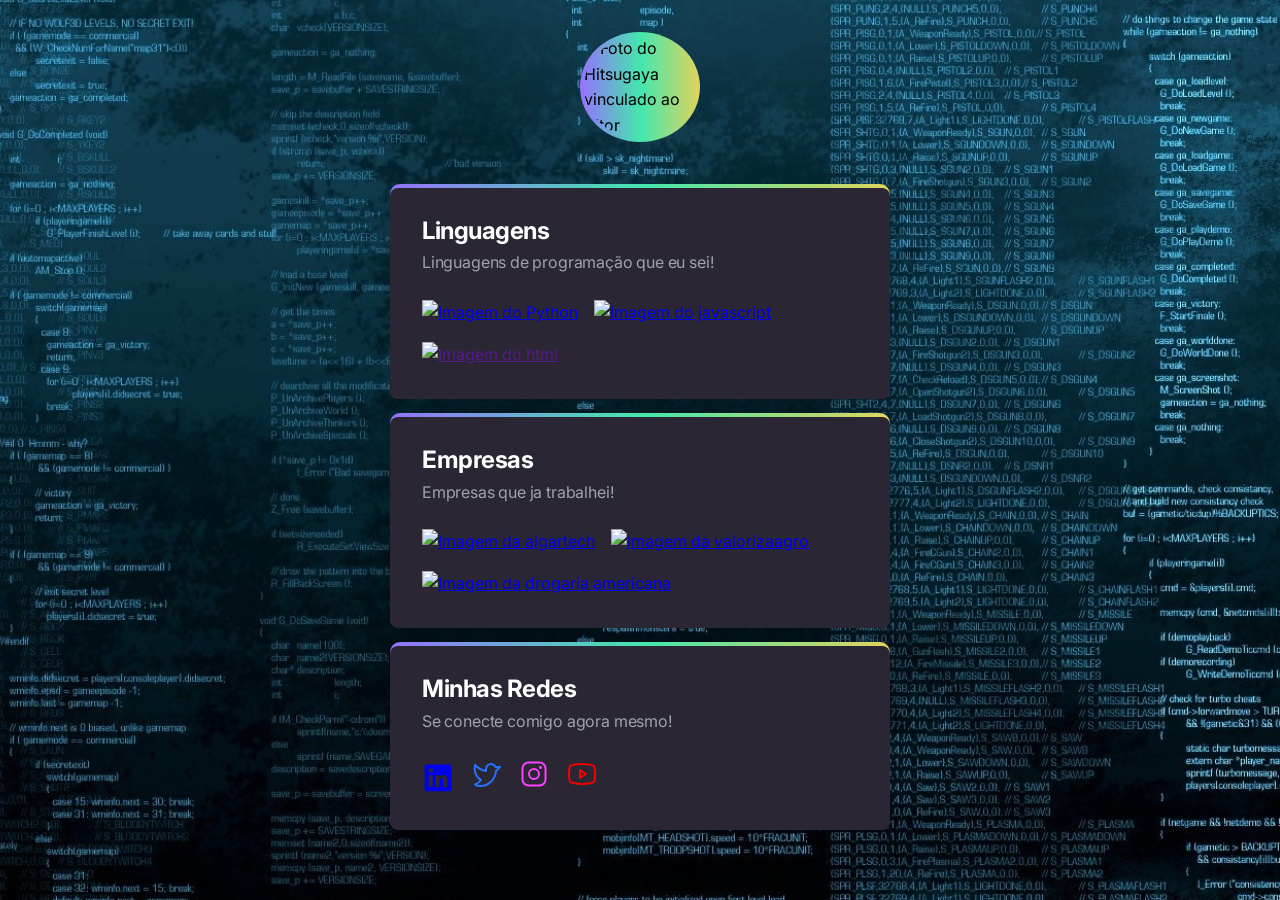
==== pessoal.html @ 00dd3619 "Commit new" ====
<!DOCTYPE html>
<html lang="pt-br">
<head>

    <link rel="preconnect" href="https://fonts.googleapis.com">
    <link rel="preconnect" href="https://fonts.gstatic.com" crossorigin>
    <link href="https://fonts.googleapis.com/css2?family=Inter:wght@400;900&display=swap" rel="stylesheet">
    
    <meta charset="UTF-8">
    <meta name="viewport" content="width=device-width, initial-scale=1.0">
    <title>Pessoal</title>

    <link rel="stylesheet" href="./styles.css">

</head>



<body>
        
        <header>
            <div>
                <img 
                src="https://github.com/Vitazsy.png" alt="Foto do Hitsugaya vinculado ao Vitor" />
            </div>
        </header> 

        <main>

            <section>
                <div>
                    <h2>Linguagens</h2>
                    <p>Linguagens de programação que eu sei!</p>

                    <ul class="Program-lis"> 
                        <li>
                            <a
                            target="_blank"
                            href="https://www.python.org/">
                            <img src="https://yt3.ggpht.com/P0Y_uNR8iapuUeTsGSoIOF6HDHDflU9WV31V6WGwvmdkA9Cyx-sv4AYibr_txx2h3v9DlM1ErQ=s88-c-k-c0x00ffffff-no-rj"alt= "Imagem do Python">
                            </a>
                        </li>

                        <li>
                            <a
                            target="_blank"
                            href="https://www.javascript.com/">
                            <img src="https://yt3.ggpht.com/ytc/AMLnZu_xB8zBRHYmD6WBSwvdYXG78eLycaHAoM_ckeoerw=s88-c-k-c0x00ffffff-no-rj" alt="Imagem do javascript">
                            </a>
                        </li>

                        <li>
                            <a
                            target="_blank"
                            href="">
                            <img src="https://yt3.ggpht.com/ytc/AMLnZu-3LAjCpB9jdde8Ku3tMKmPelmkOflQ_qFmYE2g=s88-c-k-c0x00ffffff-no-rj" alt="Imagem do html">
                            </a>
                        </li>
                    
                    </ul>
                </div>
            </section>

            <section>
                <div>
                    <h2>Empresas</h2>
                    <p>Empresas que ja trabalhei!</p>

                    <ul class="company-list"> 
                        <li>
                            <a
                            target="_blank"
                            href="https://algartech.com/pt/">
                            <img src="https://yt3.ggpht.com/HEshalLcT-q4EHInbvxst6P9Cok8YHpHZErqfj75HTjOpfNWdMv_EJkoUtE-u1BmB7AuzOl5=s88-c-k-c0x00ffffff-no-rj" alt="Imagem da algartech">
                            </a>
                        </li>

                        <li>
                            <a
                            target="_blank"
                            href="https://www.valorizaagro.com.br/inicio">
                            <img src="https://yt3.ggpht.com/XGHhgAJ58yGQqplgwSs8cjMKzWpVyOjT59KQVYQm046Nfw0FdeqthTQRszX3vNGkonnMB4pSJsU=s88-c-k-c0x00ffffff-no-rj" alt="Imagem da valorizaagro ">
                            </a>
                        </li>

                        <li>
                            <a
                            target="_blank"
                            href="https://www.americanaalfenas.com.br/">
                            <img src="https://yt3.ggpht.com/ytc/AMLnZu_RSVxkhTYj_Uln_TM_rnJbHr3CRpmJ9uRTSoERsQ=s88-c-k-c0x00ffffff-no-rj" alt="Imagem da drogaria americana ">
                            </a>
                        </li>
                    </ul>
                </div>
            </section>

            <section>
                <div>
                    <h2>Minhas Redes</h2>
                    <p>Se conecte comigo agora mesmo!</p>

                    <ul class="Social-list"> 
                        <li>
                            <a
                            target="_blank"
                            href="https://www.linkedin.com/in/vitor-dur%C3%A3es-5080a2215/">
                            <svg xmlns="http://www.w3.org/2000/svg" viewBox="0 0 24 24" data-supported-dps="24x24" fill="currentColor" class="mercado-match" width="32" height="" focusable="false">
                                <path d="M20.5 2h-17A1.5 1.5 0 002 3.5v17A1.5 1.5 0 003.5 22h17a1.5 1.5 0 001.5-1.5v-17A1.5 1.5 0 0020.5 2zM8 19H5v-9h3zM6.5 8.25A1.75 1.75 0 118.3 6.5a1.78 1.78 0 01-1.8 1.75zM19 19h-3v-4.74c0-1.42-.6-1.93-1.38-1.93A1.74 1.74 0 0013 14.19a.66.66 0 000 .14V19h-3v-9h2.9v1.3a3.11 3.11 0 012.7-1.4c1.55 0 3.36.86 3.36 3.66z"></path>
                              </svg>
                              
                            </a>

                        </li>

                        <li>

                            <a
                            target="_blank"
                            href="https://twitter.com/vit4zsyfps">
                            <svg width="32" height="32" viewBox="0 0 32 32" fill="none" xmlns="http://www.w3.org/2000/svg">
                                <path d="M16 11C16 8.25003 18.3125 5.96253 21.0625 6.00003C22.0256 6.01115 22.9649 6.30018 23.7676 6.83237C24.5704 7.36457 25.2023 8.11728 25.5875 9.00003H30L25.9625 13.0375C25.7019 17.0932 23.9066 20.8975 20.9415 23.6769C17.9764 26.4562 14.0641 28.002 10 28C6 28 5 26.5 5 26.5C5 26.5 9 25 11 22C11 22 3 18 5 7.00003C5 7.00003 10 12 16 13V11Z" stroke="#2871FF" stroke-width="2" stroke-linecap="round" stroke-linejoin="round"/>
                                </svg>
                            </a>

                        </li> 
                                
                        <li>
                            <a
                            target="_blank"
                            href="https://www.instagram.com/offvitaz/">
                            <svg width="32" height="32" viewBox="0 0 32 32" fill="none" xmlns="http://www.w3.org/2000/svg">
                                <path d="M16 21C18.7614 21 21 18.7614 21 16C21 13.2386 18.7614 11 16 11C13.2386 11 11 13.2386 11 16C11 18.7614 13.2386 21 16 21Z" stroke="#FA41FE" stroke-width="2" stroke-miterlimit="10"/>
                                <path d="M21.5 4.5H10.5C7.18629 4.5 4.5 7.18629 4.5 10.5V21.5C4.5 24.8137 7.18629 27.5 10.5 27.5H21.5C24.8137 27.5 27.5 24.8137 27.5 21.5V10.5C27.5 7.18629 24.8137 4.5 21.5 4.5Z" stroke="#FA41FE" stroke-width="2" stroke-linecap="round" stroke-linejoin="round"/>
                                <path d="M22.5 11C23.3284 11 24 10.3284 24 9.5C24 8.67157 23.3284 8 22.5 8C21.6716 8 21 8.67157 21 9.5C21 10.3284 21.6716 11 22.5 11Z" fill="#FA41FE"/>
                                </svg>
                                
                            </a>
                        </li>

                        <li>
                            <a
                            target="_blank"
                            href="https://www.youtube.com/channel/UCHhQ_UZ6RWnc78RS-oOG6uw">
                            <svg width="32" height="32" viewBox="0 0 32 32" fill="none" xmlns="http://www.w3.org/2000/svg">
                                <path d="M20 16L14 12V20L20 16Z" stroke="#F40000" stroke-width="2" stroke-linecap="round" stroke-linejoin="round"/>
                                <path d="M3 16C3 19.725 3.3875 21.9 3.675 23.025C3.75427 23.3302 3.90418 23.6126 4.11262 23.8493C4.32106 24.0859 4.58221 24.2703 4.875 24.3875C9.0625 25.9875 16 25.95 16 25.95C16 25.95 22.9375 25.9875 27.125 24.3875C27.4178 24.2703 27.6789 24.0859 27.8874 23.8493C28.0958 23.6126 28.2457 23.3302 28.325 23.025C28.6125 21.9 29 19.725 29 16C29 12.275 28.6125 10.1 28.325 8.975C28.2457 8.66975 28.0958 8.38741 27.8874 8.15074C27.6789 7.91407 27.4178 7.7297 27.125 7.6125C22.9375 6.0125 16 6.05 16 6.05C16 6.05 9.0625 6.0125 4.875 7.6125C4.58221 7.7297 4.32106 7.91407 4.11262 8.15074C3.90418 8.38741 3.75427 8.66975 3.675 8.975C3.3875 10.1 3 12.275 3 16Z" stroke="#F40000" stroke-width="2" stroke-linecap="round" stroke-linejoin="round"/>
                                </svg>
                                
                                
                            </a>
                        </li>
                    </ul>
                </div>
            </section>


        </main>
        
</body>

</html>
---- styles.css ----
*{
    margin: 0;
    padding: 0;
    box-sizing: border-box;
}

ul{
    list-style: none;
}

body{
    background-image: url(./assets/bg.jpg);
    background-position: top center;
    background-size:  auto;
    background-repeat: no-repeat;
    background-color: #121214;
}

body * {
    font-family: 'inter', sans-serif;
    line-height: 160%;
}

header {
    margin-top: 32px;
    height: calc(110px + 22px);
}

header div{
    width: 120px;
    margin: auto;
    background-image:linear-gradient(90deg, #9572FC 0%, #43E7AD 50.52%, #E2D45C 100%);

    border-radius: 50%;

    display: flex;
    padding: 4px;

    transition: transform .3s;
}

header div:hover{
    transform: scale(1.1);
}


header img{
    width: 100%;
    border-radius: 50%;

}

main{
    max-width: 500px;
    width: 90%;
    margin:20px auto;

    display: grid;
    gap: 14px;

    
}

section {
    color: white;
    background-image:linear-gradient(90deg, #9572FC 0%, #43E7AD 50.52%, #E2D45C 100%);
    padding-top: 4px;
    border-radius: 10px;
}

section div{
    background-color: #2A2634;
    padding: 32px;
    padding-top: 24px;
    border-radius: 8px;

}

section h2 {
    letter-spacing: -0.47px;
}


section p {
    letter-spacing: -0.18px;

    color: #A1A1AA;
}


section ul{
    display: flex ;
    flex-wrap: wrap;
    gap: 16px;

    margin-top: 24px;
}

section ul li{
    transition: transform .3s;

}

section ul li:hover{
    transform:scale(1.1)
}

.games-list img {
    width: 90px;
    border-radius: 8px;

}

.Channel-list img {
    border-radius: 50%;
    width: 70px;
    border: 1px solid #443e54;
}


    /*animation*/

    header div {
        animation: fromTop .7s .2s backwards;
        
    }
    
    main section{
        animation: fromBottom .7s backwards;
    }

    main section:nth-child(1){
        animation-delay: 0;

    }
    main section:nth-child(2){
        animation-delay: .4s;
    }

    main section:nth-child(3){
        animation-delay: .8s;
    }


    @keyframes fromTop{
        from{
            opacity: 0;
            transform: translateY(-30px);
        }

        to{
            opacity: 1;
            transform: translateY(0);
        }
    }

    @keyframes fromBottom {
        from{
            opacity: 0;
            transform: translateY(30px);
        }

        to{
            opacity: 1;
            transform: translateY(0);
        }
    }
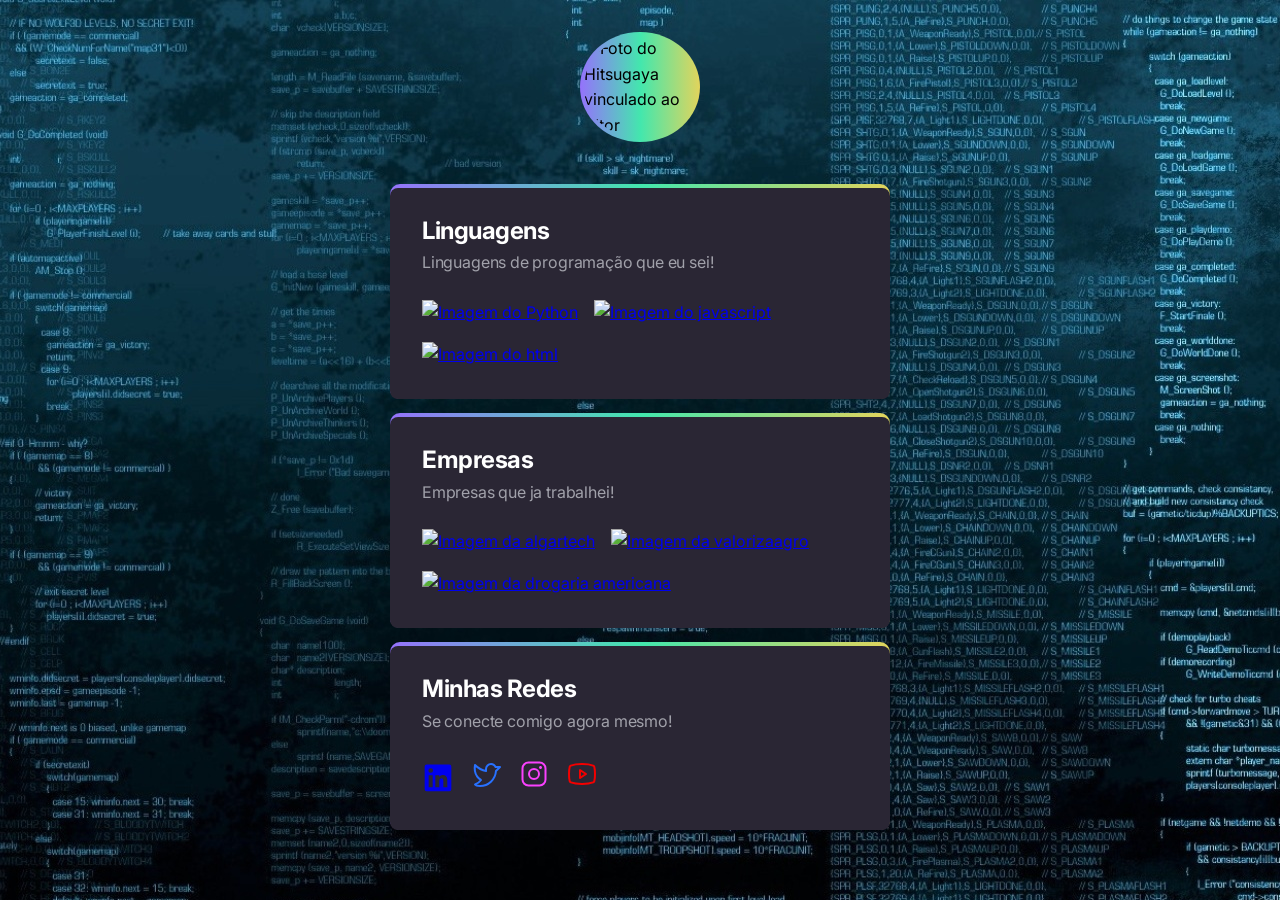
==== commit 9ee0e6c5: "alteração" ====
--- a/pessoal.html
+++ b/pessoal.html
@@ -52,7 +52,7 @@
                         <li>
                             <a
                             target="_blank"
-                            href="">
+                            href="https://upload.wikimedia.org/wikipedia/commons/thumb/e/e3/HTML5.svg/200px-HTML5.svg.png">
                             <img src="https://yt3.ggpht.com/ytc/AMLnZu-3LAjCpB9jdde8Ku3tMKmPelmkOflQ_qFmYE2g=s88-c-k-c0x00ffffff-no-rj" alt="Imagem do html">
                             </a>
                         </li>
